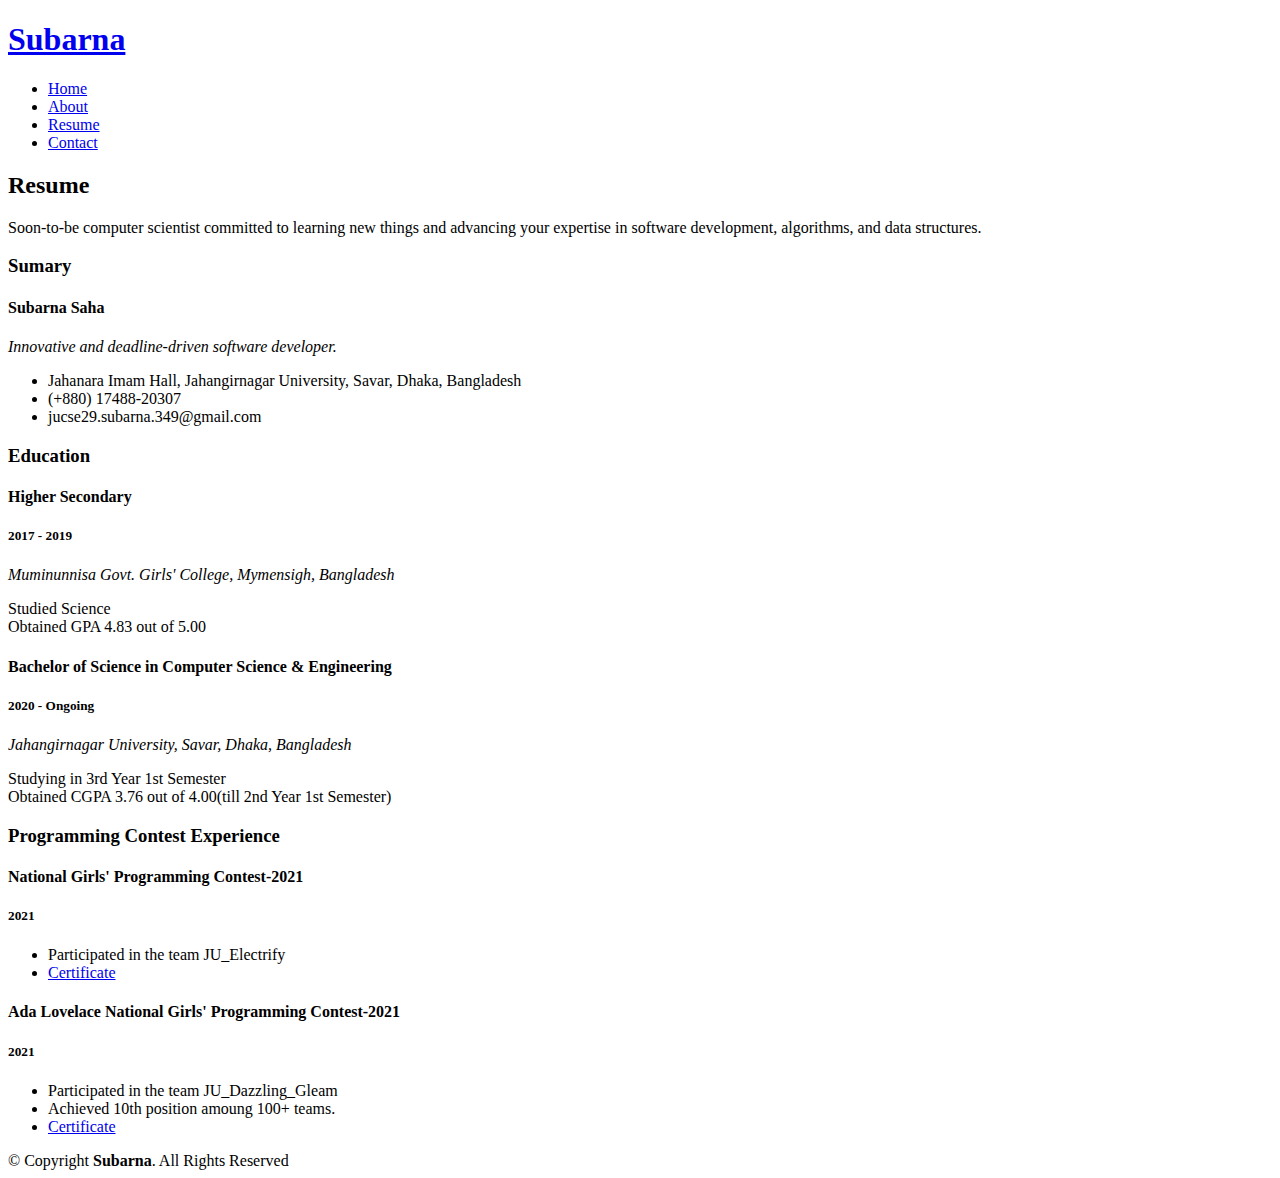
==== resume.html @ f88e6828 "commit 1" ====
<!DOCTYPE html>
<html lang="en">

<head>
  <meta charset="utf-8">
  <meta content="width=device-width, initial-scale=1.0" name="viewport">

  <title>Resume - Subarna Saha</title>
  <meta content="" name="description">
  <meta content="" name="keywords">

  <!-- Favicons -->
  <link href="assets/img/favicon.png" rel="icon">
  <link href="assets/img/apple-touch-icon.png" rel="apple-touch-icon">

  <!-- Google Fonts -->
  <link href="https://fonts.googleapis.com/css?family=Open+Sans:300,300i,400,400i,600,600i,700,700i|Raleway:300,300i,400,400i,500,500i,600,600i,700,700i|Poppins:300,300i,400,400i,500,500i,600,600i,700,700i" rel="stylesheet">

  <!-- Vendor CSS Files -->
  <link href="assets/vendor/aos/aos.css" rel="stylesheet">
  <link href="assets/vendor/bootstrap/css/bootstrap.min.css" rel="stylesheet">
  <link href="assets/vendor/bootstrap-icons/bootstrap-icons.css" rel="stylesheet">
  <link href="assets/vendor/boxicons/css/boxicons.min.css" rel="stylesheet">
  <link href="assets/vendor/glightbox/css/glightbox.min.css" rel="stylesheet">
  <link href="assets/vendor/swiper/swiper-bundle.min.css" rel="stylesheet">

  <!-- Template Main CSS File -->
  <link href="assets/css/style.css" rel="stylesheet">

  <!-- =======================================================
  * Template Name: Kelly
  * Updated: May 30 2023 with Bootstrap v5.3.0
  * Template URL: https://bootstrapmade.com/kelly-free-bootstrap-cv-resume-html-template/
  * Author: BootstrapMade.com
  * License: https://bootstrapmade.com/license/
  ======================================================== -->
</head>

<body>

  <!-- ======= Header ======= -->
  <header id="header" class="fixed-top">
    <div class="container-fluid d-flex justify-content-between align-items-center">

      <h1 class="logo me-auto me-lg-0"><a href="index.html">Subarna</a></h1>
      <!-- Uncomment below if you prefer to use an image logo -->
      <!-- <a href="index.html" class="logo"><img src="assets/img/logo.png" alt="" class="img-fluid"></a>-->

      <nav id="navbar" class="navbar order-last order-lg-0">
        <ul>
          <li><a href="index.html">Home</a></li>
          <li><a href="about.html">About</a></li>
          <li><a class="active" href="resume.html">Resume</a></li>
         <!-- <li><a href="services.html">Services</a></li>
          <li><a href="portfolio.html">Portfolio</a></li> -->
          <li><a href="contact.html">Contact</a></li>
        </ul>
        <i class="bi bi-list mobile-nav-toggle"></i>
      </nav><!-- .navbar -->

      <div class="header-social-links">
       <!-- <a href="#" class="twitter"><i class="bi bi-twitter"></i></a> -->
       <a href="https://www.facebook.com/subarna.saha.50746444/" target="_blank" class="facebook"><i class="bi bi-facebook"></i></a>
       <!-- <a href="#" class="instagram"><i class="bi bi-instagram"></i></a> -->
       <a href="https://www.linkedin.com/in/subarna-saha-18817221b" class="linkedin" target="_blank"><i class="bi bi-linkedin"></i></i></a>
      </div>

    </div>

  </header><!-- End Header -->

  <main id="main">

    <!-- ======= Resume Section ======= -->
    <section id="resume" class="resume">
      <div class="container" data-aos="fade-up">

        <div class="section-title">
          <h2>Resume</h2>
          <p>Soon-to-be computer scientist committed to learning new things and advancing your expertise in software development, algorithms, and data structures.</p>
        </div>

        <div class="row">
          <div class="col-lg-6">
            <h3 class="resume-title">Sumary</h3>
            <div class="resume-item pb-0">
              <h4>Subarna Saha</h4>
              <p><em>Innovative and deadline-driven software developer.</em></p>
              <p>
              <ul>
                <li>Jahanara Imam Hall, Jahangirnagar University, Savar, Dhaka, Bangladesh</li>
                <li>(+880) 17488-20307</li>
                <li>jucse29.subarna.349@gmail.com</li>
              </ul>
              </p>
            </div>

            <h3 class="resume-title">Education</h3>
            <div class="resume-item">
              <h4>Higher Secondary</h4>
              <h5>2017 - 2019</h5>
              <p><em>Muminunnisa Govt. Girls' College, Mymensigh, Bangladesh</em></p>
              <p>Studied Science</br>
              Obtained GPA 4.83 out of 5.00</p>
            </div>
            <div class="resume-item">
              <h4>Bachelor of Science in Computer Science &amp; Engineering</h4>
              <h5>2020 - Ongoing</h5>
              <p><em>Jahangirnagar University, Savar, Dhaka, Bangladesh</em></p>
              <p>Studying in 3rd Year 1st Semester<br>Obtained CGPA 3.76 out of 4.00(till 2nd Year 1st Semester)</p>
            </div>
          </div>
          <div class="col-lg-6">
            <h3 class="resume-title">Programming Contest Experience</h3>
            <div class="resume-item">
              <h4>National Girls' Programming Contest-2021</h4>
              <h5>2021</h5>
              <p><em></em></p>
              <p>
              <ul>
                <li>Participated in the team JU_Electrify</li>
                <li><a href="https://drive.google.com/file/d/1zsB4DDyWp8dztb1xJmrems9AyjRIaQpa/view?usp=drive_link" target="_blank">Certificate</a></li>
              </ul>
              </p>
            </div>
            <div class="resume-item">
              <h4>Ada Lovelace National Girls' Programming Contest-2021</h4>
              <h5>2021</h5>
              <p><em></em></p>
              <p>
              <ul>
                <li>Participated in the team JU_Dazzling_Gleam</li>
                <li>Achieved 10th position amoung 100+ teams.</li>
                <li><a href="https://drive.google.com/file/d/1JauPjNIRYNJe8TWtBHb-ReeEKQwNB2zu/view?usp=drive_link" target="_blank">Certificate</a></li>
              </ul>
              </p>
            </div>
          </div>
        </div>

      </div>
    </section><!-- End Resume Section -->

  </main><!-- End #main -->

  <!-- ======= Footer ======= -->
  <footer id="footer">
    <div class="container">
      <div class="copyright">
        &copy; Copyright <strong><span>Subarna</span></strong>. All Rights Reserved
      </div>
      <div class="credits">
        <!-- All the links in the footer should remain intact. -->
        <!-- You can delete the links only if you purchased the pro version. -->
        <!-- Licensing information: https://bootstrapmade.com/license/ -->
        <!-- Purchase the pro version with working PHP/AJAX contact form: https://bootstrapmade.com/kelly-free-bootstrap-cv-resume-html-template/ -->
       
      </div>
    </div>
  </footer><!-- End  Footer -->

  <div id="preloader"></div>
  <a href="#" class="back-to-top d-flex align-items-center justify-content-center"><i class="bi bi-arrow-up-short"></i></a>

  <!-- Vendor JS Files -->
  <script src="assets/vendor/purecounter/purecounter_vanilla.js"></script>
  <script src="assets/vendor/aos/aos.js"></script>
  <script src="assets/vendor/bootstrap/js/bootstrap.bundle.min.js"></script>
  <script src="assets/vendor/glightbox/js/glightbox.min.js"></script>
  <script src="assets/vendor/isotope-layout/isotope.pkgd.min.js"></script>
  <script src="assets/vendor/swiper/swiper-bundle.min.js"></script>
  <script src="assets/vendor/waypoints/noframework.waypoints.js"></script>
  <script src="assets/vendor/php-email-form/validate.js"></script>

  <!-- Template Main JS File -->
  <script src="assets/js/main.js"></script>

</body>

</html>
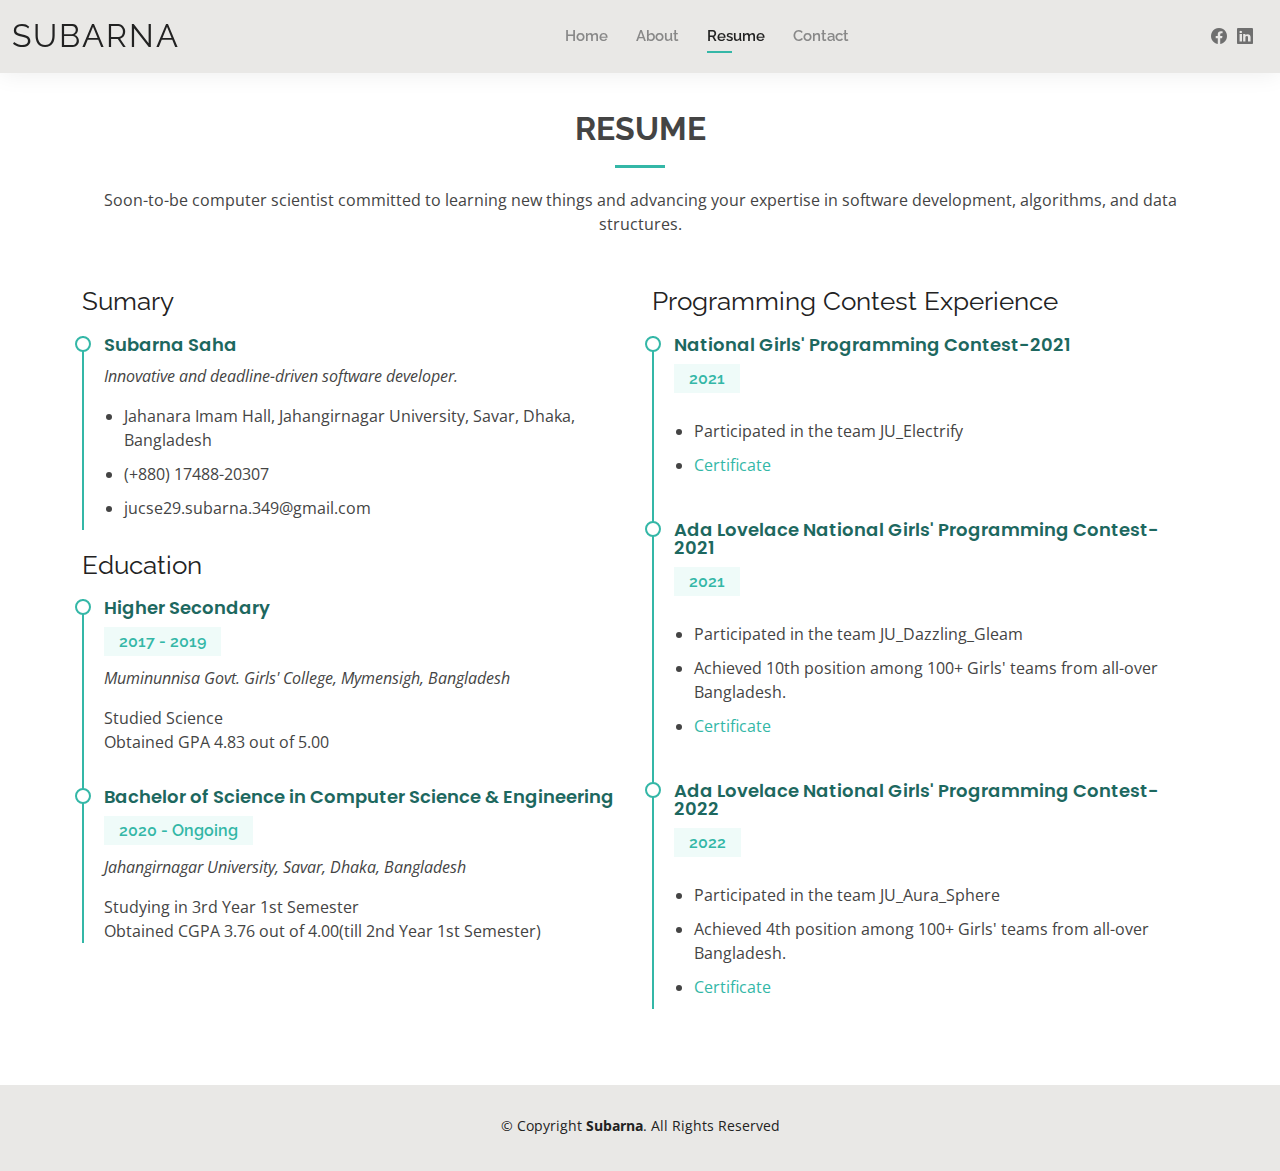
==== commit 40604f09: "Add files via upload" ====
--- a/resume.html
+++ b/resume.html
@@ -130,8 +130,20 @@
               <p>
               <ul>
                 <li>Participated in the team JU_Dazzling_Gleam</li>
-                <li>Achieved 10th position amoung 100+ teams.</li>
+                <li>Achieved 10th position among 100+ Girls' teams from all-over Bangladesh.</li>
                 <li><a href="https://drive.google.com/file/d/1JauPjNIRYNJe8TWtBHb-ReeEKQwNB2zu/view?usp=drive_link" target="_blank">Certificate</a></li>
+              </ul>
+              </p>
+            </div>
+            <div class="resume-item">
+              <h4>Ada Lovelace National Girls' Programming Contest-2022</h4>
+              <h5>2022</h5>
+              <p><em></em></p>
+              <p>
+              <ul>
+                <li>Participated in the team JU_Aura_Sphere</li>
+                <li>Achieved 4th position among 100+ Girls' teams from all-over Bangladesh.</li>
+                <li><a href="https://drive.google.com/file/d/1arJtvkVtJBoPUG_reOful9xEKE2tNVXS/view?usp=drive_link" target="_blank">Certificate</a></li>
               </ul>
               </p>
             </div>
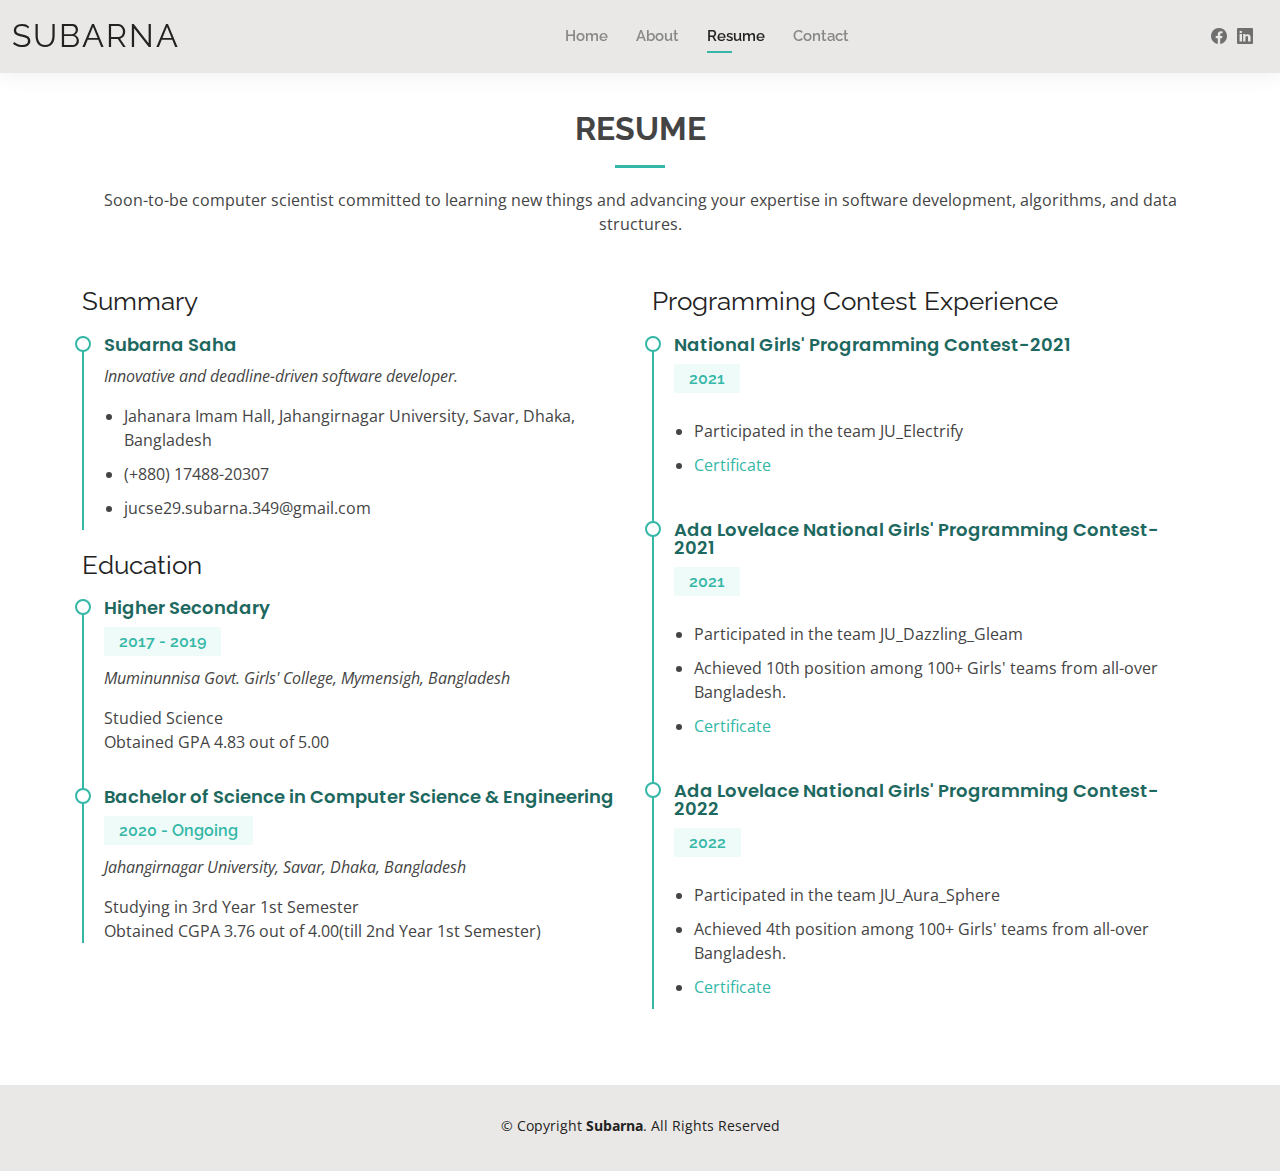
==== commit 3ace33ad: "Add files via upload" ====
--- a/resume.html
+++ b/resume.html
@@ -82,7 +82,7 @@
 
         <div class="row">
           <div class="col-lg-6">
-            <h3 class="resume-title">Sumary</h3>
+            <h3 class="resume-title">Summary</h3>
             <div class="resume-item pb-0">
               <h4>Subarna Saha</h4>
               <p><em>Innovative and deadline-driven software developer.</em></p>
